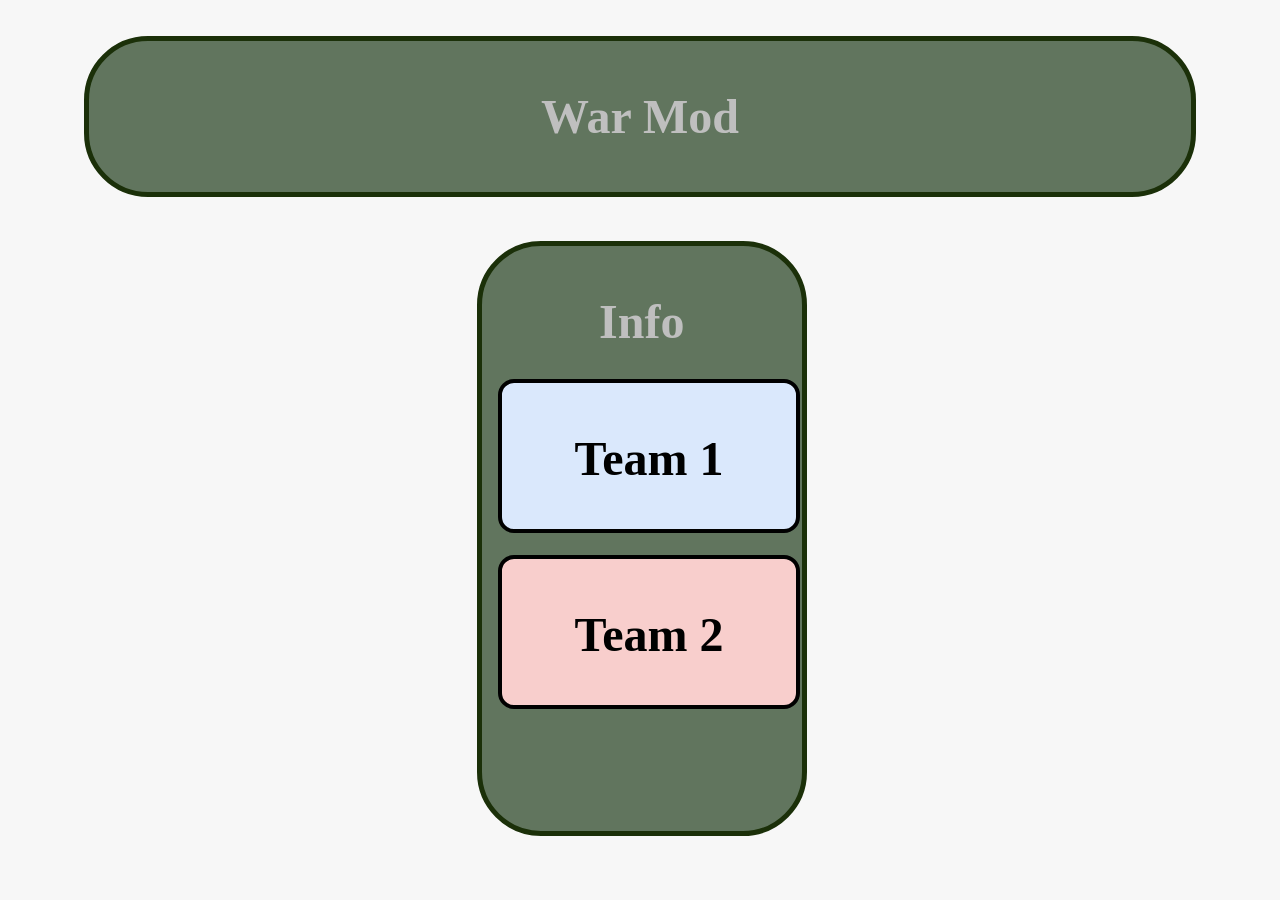
==== WarMod/ui/index.html @ 848e22cc "Add files via upload" ====
<!DOCTYPE html>
<html lang="en">
<head>
    <meta charset="UTF-8">
    <title>Document</title>
    <link rel="stylesheet" href="style.css">
</head>
<body>
    <article id="article">
        <header id="header">
            <h1>War Mod</h1>
        </header>
        <section>
            <section id="left">
                <h1 id="teamname"></h1>
                <ul>
                    <li>placeholder</li>
                    <li>placeholder</li>
                    <li>placeholder</li>
                    <li>placeholder</li>
                    <li>placeholder</li>
                </ul>
            </section>
            <section id="center">
                <H1>Info</H1>
                <div id="team1">
                    <h1 class="teamh1">Team 1</h1>
                </div>
                <div id="team2">
                    <h1 class="teamh1">Team 2</h1>
                </div>
            </section>
            <section id="right">
                <ul>
                    <li>placeholder</li>
                    <li>placeholder</li>
                    <li>placeholder</li>
                    <li>placeholder</li>
                    <li>placeholder</li>
                </ul>
            </section>
        </section>
    </article>
    <script src="./ui.js"></script>
</body>
</html>
---- WarMod/ui/style.css ----
*{
    margin: 1em;
}
body{
    background-color: rgba(100, 100, 100, 0.05);
}
header{
    min-height: 90%;
    height: auto;
    margin: 1.25em 3% 1.25em 3%;
    text-align: center;
    background-color: #61755e;
    border: 5px solid #1b3009;
    border-radius: 4em;
}
#left{
    display:block;
    position: absolute;
    left: 5%;
    top: 25%;
    width: 15%;
    height: 65%;
    padding: 0% 5% 0% 5%;
    background-color: #61755e;
    border: 5px solid #1b3009;
    border-radius: 4em;
    text-align: center;
}
#right{
    display:block;
    position: absolute;
    right: 5%;
    top: 25%;
    width: 15%;
    height: 65%;
    padding: 0% 5% 0% 5%;
    background-color: #61755e;
    border: 5px solid #1b3009;
    border-radius: 4em;
    text-align: center;
}
#center{
    display:block;
    position: absolute;
    left: 36%;
    top: 25%;
    width: 15%;
    height: 65%;
    padding: 0% 5% 0% 5%;
    background-color: #61755e;
    border: 5px solid #1b3009;
    border-radius: 4em;
    text-align: center;
}
#team1{
    display:block;
    position: absolute;
    left: 0%;
    top: 20%;
    width: 92%;
    height: 25%;
    background-color: #DAE8FC;
    border: 4px solid #000000;
    border-radius: 1em;
    text-align: center;
}
#team2{
    display: block;
    position: absolute;
    left: 0%;
    top: 50%;
    width: 92%;
    height: 25%;
    background-color: #F8CECC;
    border: 4px solid #000000;
    border-radius: 1em;
    text-align: center;
}
h1{
    color: #bfbfbf;
    text-align: center;
    font-size: 3em;
}
.teamh1{
    color: #000000;
    text-align: center;
    font-size: 3em;
}
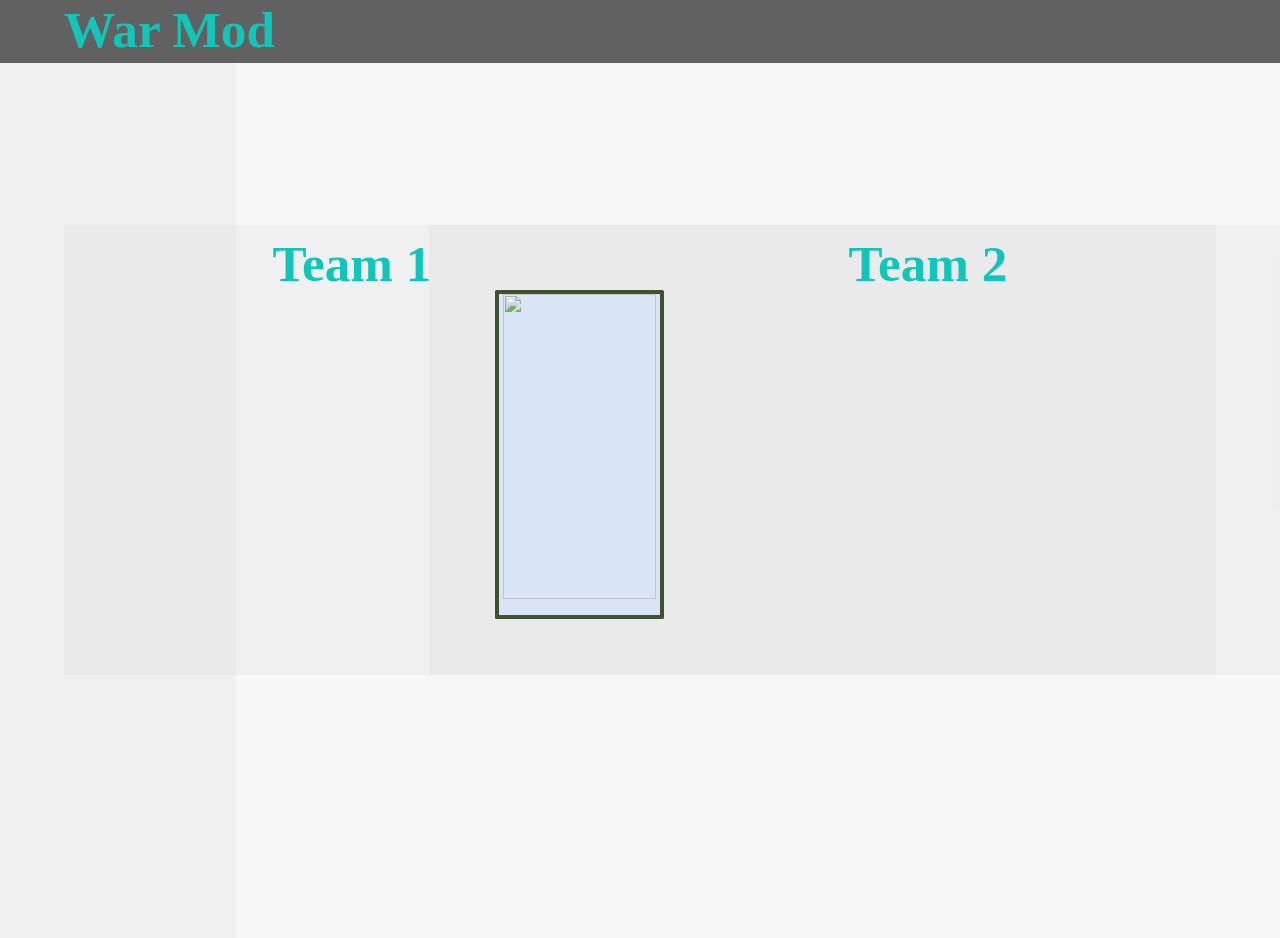
==== commit 34c961f6: "Add files via upload" ====
--- a/WarMod/ui/index.html
+++ b/WarMod/ui/index.html
@@ -8,36 +8,25 @@
 <body>
     <article id="article">
         <header id="header">
-            <h1>War Mod</h1>
+            <h1 class="txtheader">War Mod</h1>
         </header>
-        <section>
-            <section id="left">
-                <h1 id="teamname"></h1>
-                <ul>
-                    <li>placeholder</li>
-                    <li>placeholder</li>
-                    <li>placeholder</li>
-                    <li>placeholder</li>
-                    <li>placeholder</li>
-                </ul>
+        <section id="threesec">
+            <section id="threeleft">
             </section>
-            <section id="center">
-                <H1>Info</H1>
-                <div id="team1">
-                    <h1 class="teamh1">Team 1</h1>
-                </div>
-                <div id="team2">
-                    <h1 class="teamh1">Team 2</h1>
+            <section id="threecenter">
+                <div id="img">
+                    <img id="image" src="" alt="">
                 </div>
             </section>
-            <section id="right">
-                <ul>
-                    <li>placeholder</li>
-                    <li>placeholder</li>
-                    <li>placeholder</li>
-                    <li>placeholder</li>
-                    <li>placeholder</li>
-                </ul>
+            <section id="threeright">
+            </section>
+        </section>
+        <section id="twosec">
+            <section id="twoleft">
+                <h1 style="padding: 2% 0 5% 0;">Team 1</h1>
+            </section>
+            <section id="tworight">
+                <h1 style="padding: 2% 0 5% 0;">Team 2</h1>
             </section>
         </section>
     </article>
--- a/WarMod/ui/style.css
+++ b/WarMod/ui/style.css
@@ -1,88 +1,117 @@
 *{
-    margin: 1em;
+    margin: 0em;
 }
 body{
     background-color: rgba(100, 100, 100, 0.05);
 }
 header{
-    min-height: 90%;
-    height: auto;
-    margin: 1.25em 3% 1.25em 3%;
+    display:block;
+    position: absolute;
+    width: 100%;
+    height: 7%;
+    text-align: left;
+    background-color: #282828b7;
+}
+.txtheader{
+    padding: 0 5% 0 5%;
+    display: inline-block;
+}
+#threeleft{
+    display:block;
+    position: absolute;
+    top: 7%;
+    width: 15%;
+    height: 93%;
+    padding: 3% 3.4% 0% 0%;
+    background-color: rgba(207, 207, 207, 0.2);
     text-align: center;
-    background-color: #61755e;
-    border: 5px solid #1b3009;
-    border-radius: 4em;
 }
-#left{
+#threeright{
+    display:block;
+    position: absolute;
+    right: 0;
+    top: 25%;
+    width: 23.5%;
+    height: 50%;
+    padding: 0% 5% 0% 5%;
+    background-color: rgba(207, 207, 207, 0.2);
+    text-align: center;
+}
+#threecenter{
+    display:block;
+    position: absolute;
+    left: 33.5%;
+    top: 25%;
+    width: 23%;
+    height: 50%;
+    padding: 0% 5% 0% 5%;
+    background-color: rgba(207, 207, 207, 0.2);
+    text-align: center;
+}
+#twoleft{
     display:block;
     position: absolute;
     left: 5%;
     top: 25%;
-    width: 15%;
-    height: 65%;
+    width: 35%;
+    height: 50%;
     padding: 0% 5% 0% 5%;
-    background-color: #61755e;
-    border: 5px solid #1b3009;
-    border-radius: 4em;
+    background-color: rgba(207, 207, 207, 0.2);
     text-align: center;
 }
-#right{
+#tworight{
     display:block;
     position: absolute;
     right: 5%;
     top: 25%;
-    width: 15%;
-    height: 65%;
+    width: 35%;
+    height: 50%;
     padding: 0% 5% 0% 5%;
-    background-color: #61755e;
-    border: 5px solid #1b3009;
-    border-radius: 4em;
+    background-color: rgba(207, 207, 207, 0.2);
     text-align: center;
 }
-#center{
+#img{
     display:block;
     position: absolute;
-    left: 36%;
-    top: 25%;
-    width: 15%;
-    height: 65%;
-    padding: 0% 5% 0% 5%;
-    background-color: #61755e;
-    border: 5px solid #1b3009;
-    border-radius: 4em;
+    left: 17.5%;
+    top: 16%;
+    width: 40%;
+    height: 75%;
     text-align: center;
 }
-#team1{
+#image{
     display:block;
     position: absolute;
-    left: 0%;
-    top: 20%;
-    width: 92%;
-    height: 25%;
+    left: -4.5%;
+    top: -2%;
+    width: 95%;
+    height: 95%;
     background-color: #DAE8FC;
-    border: 4px solid #000000;
-    border-radius: 1em;
+    border: 4px solid #1b3009;
+    border-radius: 0.1em;
     text-align: center;
 }
-#team2{
-    display: block;
+#buttons{
+    display:block;
     position: absolute;
-    left: 0%;
-    top: 50%;
-    width: 92%;
-    height: 25%;
-    background-color: #F8CECC;
-    border: 4px solid #000000;
-    border-radius: 1em;
+    right: 5.5%;
+    top: 90%;
+    width: 15%;
+    height: 5%;
     text-align: center;
 }
 h1{
-    color: #bfbfbf;
+    color: #13c4bb;
+    font-size: 3.2em;
+}
+h2{
+    color: #13c4bb;
+    font-size: 3em;
+    width: 100%;
     text-align: center;
-    font-size: 3em;
 }
-.teamh1{
-    color: #000000;
-    text-align: center;
-    font-size: 3em;
+h3{
+    color: #13c4bb;
+    font-size: 2em;
+    width: 100%;
 }
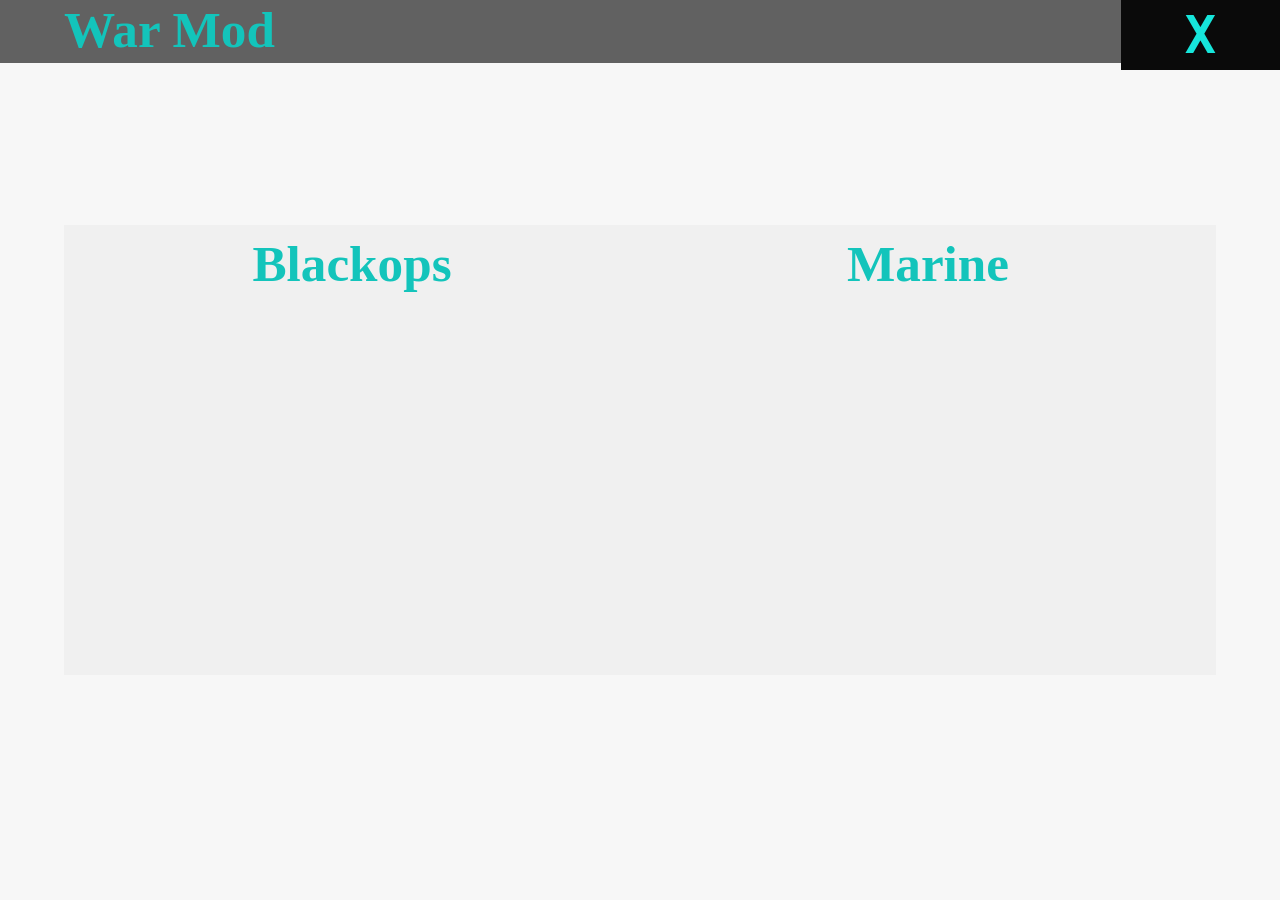
==== commit 9c557ae4: "Add files via upload" ====
--- a/WarMod/ui/index.html
+++ b/WarMod/ui/index.html
@@ -23,10 +23,10 @@
         </section>
         <section id="twosec">
             <section id="twoleft">
-                <h1 style="padding: 2% 0 5% 0;">Team 1</h1>
+                <h1 style="padding: 2% 0 5% 0;">Blackops</h1>
             </section>
             <section id="tworight">
-                <h1 style="padding: 2% 0 5% 0;">Team 2</h1>
+                <h1 style="padding: 2% 0 5% 0;">Marine</h1>
             </section>
         </section>
     </article>
--- a/WarMod/ui/style.css
+++ b/WarMod/ui/style.css
@@ -21,7 +21,7 @@
     position: absolute;
     top: 7%;
     width: 15%;
-    height: 93%;
+    height: 87.7%;
     padding: 3% 3.4% 0% 0%;
     background-color: rgba(207, 207, 207, 0.2);
     text-align: center;
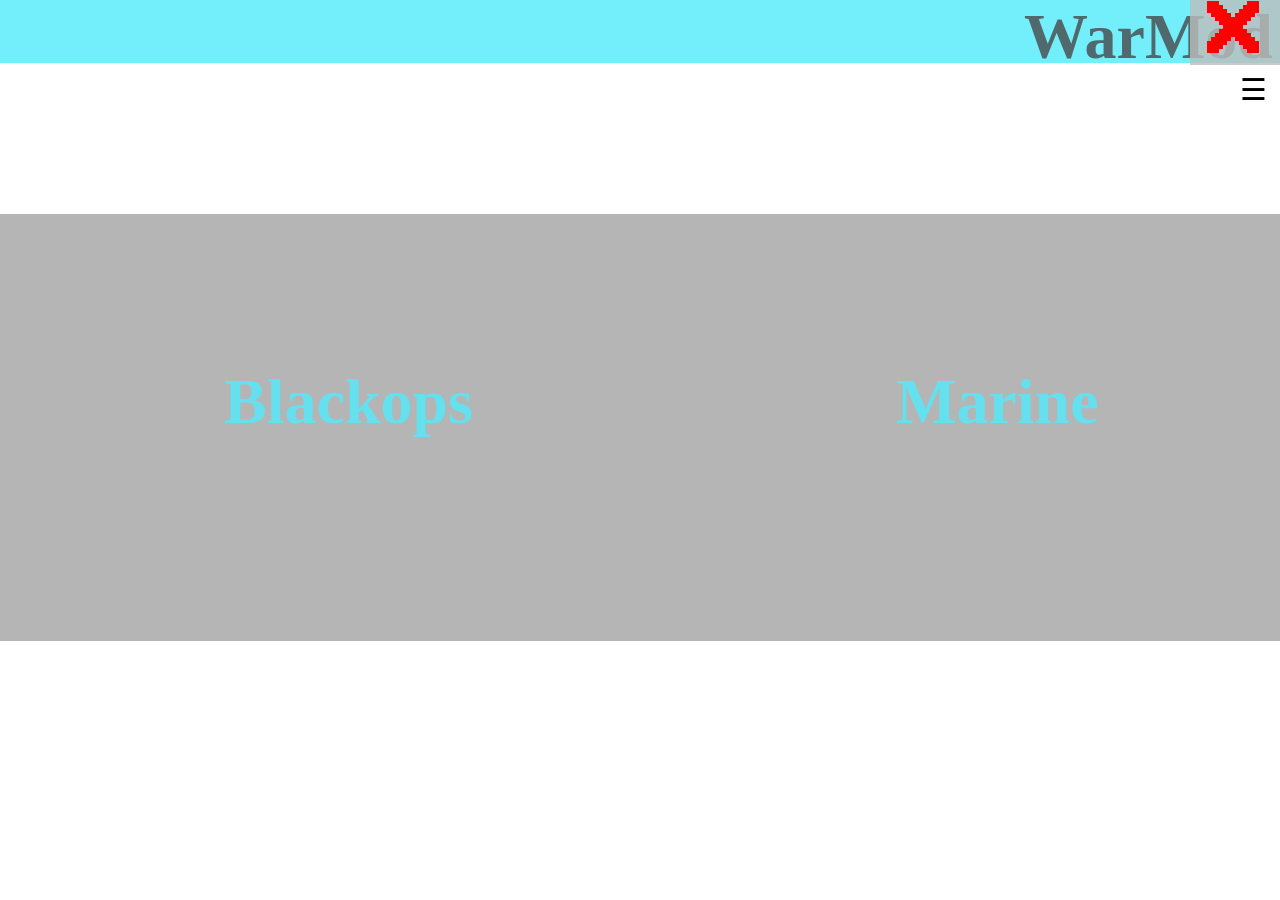
==== commit 1367f59d: "Add files via upload" ====
--- a/WarMod/ui/index.html
+++ b/WarMod/ui/index.html
@@ -8,27 +8,74 @@
 <body>
     <article id="article">
         <header id="header">
-            <h1 class="txtheader">War Mod</h1>
+
         </header>
-        <section id="threesec">
-            <section id="threeleft">
-            </section>
-            <section id="threecenter">
-                <div id="img">
-                    <img id="image" src="" alt="">
+        <span id="closeNUIbtn" onclick="CloseNUI()">🞬</span>
+        <span id="btn" onclick="openNav()">&#9776;</span>
+        <div id="myNav" class="overlay">
+            <a id="closebtn" onclick="closeNav()">🞬</a>
+            <div class="playersContent">
+                <h1>Players</h1>
+                <div id="pll">
+                    <h2 class="teamname" id="bo">Blackops</h2>
+                    <div class="teamname" id="pllbo">
+                        <h4 class="players">Commander</h4>
+                        <h4 class="players">Group 1 Leader</h4>
+                        <h4 class="players">Group 2 Leader</h4>
+                        <h4 class="players">Group 3 Leader</h4>
+                        <h4 class="players">Group 4 Leader</h4>
+                        <h4 class="players">Group 5 Leader</h4>
+                        <h4 class="players">Group 6 Leader</h4>
+                        <h4 class="players">Group 7 Leader</h4>
+                        <h4 class="players">Group 8 Leader</h4>
+                        <h4 class="players">Group 9 Leader</h4>
+                        <h4 class="players">Group 10 Leader</h4>
+                    </div>
+                    <h2 class="teamname" id="ma">Marine</h2>
+                    <div class="teamname" id="pllma">
+                        <h4 class="players">Commander</h4>
+                        <h4 class="players">Group 1 Leader</h4>
+                        <h4 class="players">Group 2 Leader</h4>
+                        <h4 class="players">Group 3 Leader</h4>
+                        <h4 class="players">Group 4 Leader</h4>
+                        <h4 class="players">Group 5 Leader</h4>
+                        <h4 class="players">Group 6 Leader</h4>
+                        <h4 class="players">Group 7 Leader</h4>
+                        <h4 class="players">Group 8 Leader</h4>
+                        <h4 class="players">Group 9 Leader</h4>
+                        <h4 class="players">Group 10 Leader</h4>
+                    </div>
                 </div>
-            </section>
-            <section id="threeright">
-            </section>
-        </section>
-        <section id="twosec">
-            <section id="twoleft">
-                <h1 style="padding: 2% 0 5% 0;">Blackops</h1>
-            </section>
-            <section id="tworight">
-                <h1 style="padding: 2% 0 5% 0;">Marine</h1>
-            </section>
-        </section>
+                <div id="plr">
+                    <div class="teamname" id="plrbo">
+                        <h4 class="players" id="p0"></h4>
+                        <h4 class="players" id="p1"></h4>
+                        <h4 class="players" id="p2"></h4>
+                        <h4 class="players" id="p3"></h4>
+                        <h4 class="players" id="p4"></h4>
+                        <h4 class="players" id="p5"></h4>
+                        <h4 class="players" id="p6"></h4>
+                        <h4 class="players" id="p7"></h4>
+                        <h4 class="players" id="p8"></h4>
+                        <h4 class="players" id="p9"></h4>
+                        <h4 class="players" id="p10"></h4>
+                    </div>
+                    <div class="teamname" id="plrma">
+                        <h4 class="players" id="p11"></h4>
+                        <h4 class="players" id="p12"></h4>
+                        <h4 class="players" id="p13"></h4>
+                        <h4 class="players" id="p14"></h4>
+                        <h4 class="players" id="p15"></h4>
+                        <h4 class="players" id="p16"></h4>
+                        <h4 class="players" id="p17"></h4>
+                        <h4 class="players" id="p18"></h4>
+                        <h4 class="players" id="p19"></h4>
+                        <h4 class="players" id="p20"></h4>
+                        <h4 class="players" id="p21"></h4>
+                    </div>
+                </div>
+            </div>
+          </div>
     </article>
     <script src="./ui.js"></script>
 </body>
--- a/WarMod/ui/style.css
+++ b/WarMod/ui/style.css
@@ -1,117 +1,136 @@
 *{
-    margin: 0em;
+    margin: 0;
 }
 body{
-    background-color: rgba(100, 100, 100, 0.05);
+    display: block;
+    position: absolute;
+    width: 100%;
+    height: 100%;
+    left: 0%;
+    top: 0%;
 }
 header{
-    display:block;
+    display: block;
     position: absolute;
     width: 100%;
     height: 7%;
-    text-align: left;
-    background-color: #282828b7;
-}
-.txtheader{
-    padding: 0 5% 0 5%;
-    display: inline-block;
-}
-#threeleft{
-    display:block;
-    position: absolute;
-    top: 7%;
-    width: 15%;
-    height: 87.7%;
-    padding: 3% 3.4% 0% 0%;
-    background-color: rgba(207, 207, 207, 0.2);
-    text-align: center;
-}
-#threeright{
-    display:block;
-    position: absolute;
-    right: 0;
-    top: 25%;
-    width: 23.5%;
-    height: 50%;
-    padding: 0% 5% 0% 5%;
-    background-color: rgba(207, 207, 207, 0.2);
-    text-align: center;
-}
-#threecenter{
-    display:block;
-    position: absolute;
-    left: 33.5%;
-    top: 25%;
-    width: 23%;
-    height: 50%;
-    padding: 0% 5% 0% 5%;
-    background-color: rgba(207, 207, 207, 0.2);
-    text-align: center;
-}
-#twoleft{
-    display:block;
-    position: absolute;
-    left: 5%;
-    top: 25%;
-    width: 35%;
-    height: 50%;
-    padding: 0% 5% 0% 5%;
-    background-color: rgba(207, 207, 207, 0.2);
-    text-align: center;
-}
-#tworight{
-    display:block;
-    position: absolute;
-    right: 5%;
-    top: 25%;
-    width: 35%;
-    height: 50%;
-    padding: 0% 5% 0% 5%;
-    background-color: rgba(207, 207, 207, 0.2);
-    text-align: center;
-}
-#img{
-    display:block;
-    position: absolute;
-    left: 17.5%;
-    top: 16%;
-    width: 40%;
-    height: 75%;
-    text-align: center;
-}
-#image{
-    display:block;
-    position: absolute;
-    left: -4.5%;
-    top: -2%;
-    width: 95%;
-    height: 95%;
-    background-color: #DAE8FC;
-    border: 4px solid #1b3009;
-    border-radius: 0.1em;
-    text-align: center;
-}
-#buttons{
-    display:block;
-    position: absolute;
-    right: 5.5%;
-    top: 90%;
-    width: 15%;
-    height: 5%;
-    text-align: center;
+    top: 0%;
+    left: 0%;
+    z-index: -1;
 }
 h1{
-    color: #13c4bb;
-    font-size: 3.2em;
+    font-size: 4em;
+    color: #262525;
 }
 h2{
-    color: #13c4bb;
     font-size: 3em;
+    color: #262525;
+}
+h3{
+    font-size: 2em;
+    color: #262525;
+}
+.players{
+    text-align: left;
+    font-size: 1.3em;
+    color: #595959;
+}
+#btn{
+    font-size: 30px;
+    cursor: pointer;
+    display: block;
+    position: absolute;
+    right: 1%;
+    top: 8%;
+    z-index: 1;
+}
+#closebtn{
+    font-size: 4em;
+    cursor: pointer;
+    display: block;
+    position: absolute;
+    left: 1%;
+    top: 0%;
+    z-index: 1;
+}
+#closeNUIbtn{
+    font-size: 4em;
+    cursor: pointer;
+    display: block;
+    position: absolute;
+    color: red;
+    right: 0%;
+    padding: 0 1% 0 1%;
+    top: -1%;
+    z-index: 1;
+}
+.overlay {
+    height: 100%;
+    width: 0;
+    position: fixed;
+    z-index: 1;
+    top: 0;
+    right: 0;
+    background-color: rgb(0,0,0);
+    background-color: rgba(0,0,0, 0.9);
+    overflow-x: hidden;
+    transition: 0.5s;
+}
+  
+.playersContent {
+    position: absolute;
+    top: 0%;
     width: 100%;
     text-align: center;
+    margin-top: 30px;
+    cursor: pointer;
 }
-h3{
-    color: #13c4bb;
-    font-size: 2em;
-    width: 100%;
-}+  
+.overlay a {
+    padding: 8px;
+    text-decoration: none;
+    font-size: 36px;
+    color: #818181;
+    display: block;
+    transition: 0.3s;
+}
+  
+.overlay a:hover, .overlay a:focus {
+    color: #f1f1f1;
+}
+  
+.overlay .closebtn {
+    position: absolute;
+    top: 20px;
+    left: 45px;
+    font-size: 60px;
+}
+  
+.teamname{
+    display: block;
+    position: absolute;
+}
+#pllbo{
+    top: 200%;
+    left: 5%;
+}
+#pllma{
+    top: 700%;
+    left: 5%;
+}
+#plrbo{
+    top: 200%;
+    right: 5%;
+}
+#plrma{
+    top: 700%;
+    right: 5%;
+}
+#bo{
+    left: 15%;
+    top: 180;
+}
+#ma{
+    left: 15%;
+    top: 600%;
+}
